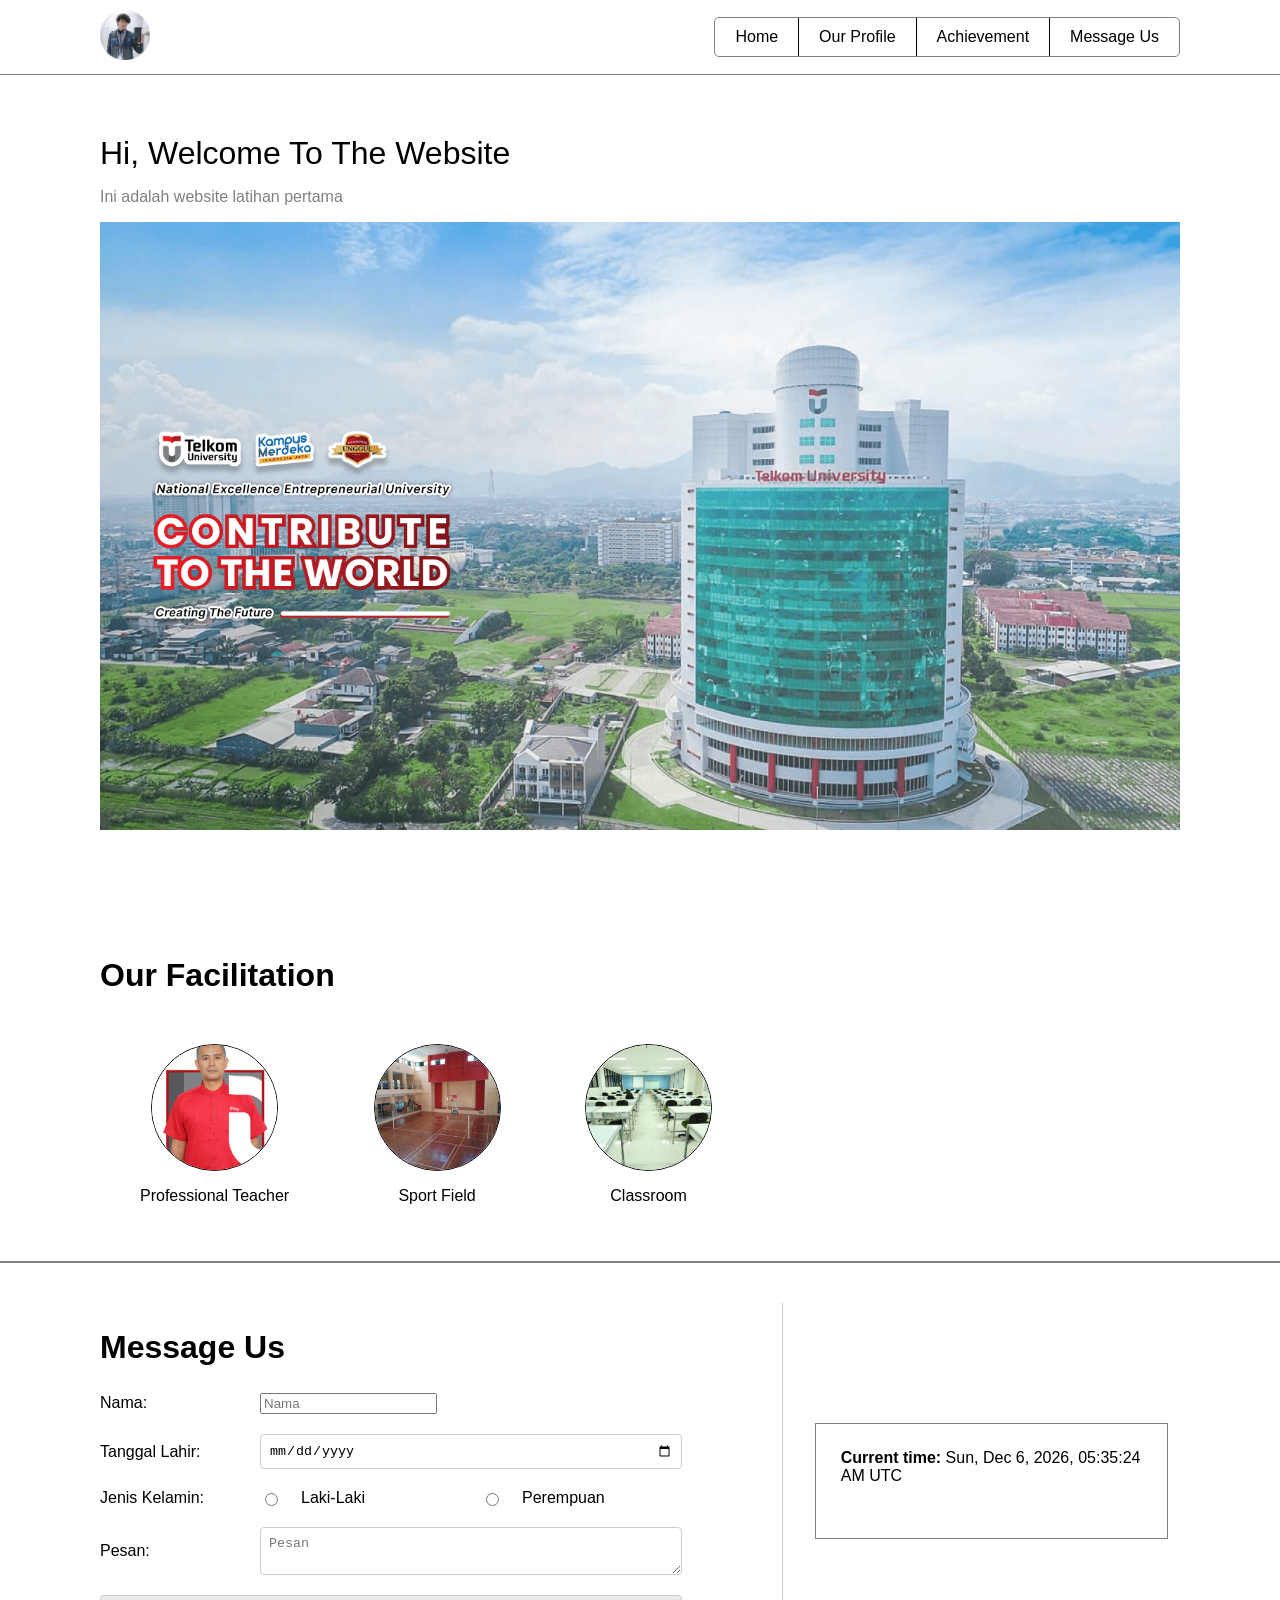
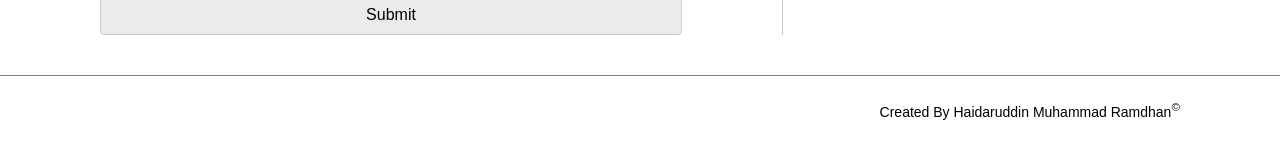
==== index.html @ b6e4bb96 "Portfolio Website | Mini Project | Initial Commit Detail: https://docs.google.com/document/d/161GPnq" ====
<!doctype html>
<html lang=en>

<head>
    <meta charset=UTF-8>
    <meta name=viewport content="width=device-width,initial-scale=1">
    <title>RevoU | Mini Project | Home</title>
    <link rel=stylesheet href=/css/style.css>
</head>

<body>
    <header class=nav>
        <div class=logo>
            <img src=/asset/logo.png alt=Logo>
        </div>
        <ul class=navbar>
            <li><a style="border-right:1px solid #000" href=/index.html>Home</a></li>
            <li>
                <a style="border-right:1px solid #000" href=/our-profile.html>Our Profile</a>
            </li>
            <li>
                <a style="border-right:1px solid #000" href=javascript:location.reload()>Achievement</a>
            </li>
            <li>
                <a href=javascript:location.reload()>Message Us</a>
            </li>
        </ul>
    </header>

    <section class=header>
        <h1 id=welcomeMessage>Hi, Welcome To The Website</h1>
        <p>Ini adalah website latihan pertama</p>
        <div class=center-image>
            <img src=/asset/background_20240314.png class=resize alt="Header Image">
        </div>
    </section>

    <section class=facilities>
        <h1>Our Facilitation</h1>
        <div class=facility>
            <div class=circle>
                <img class=circular-image src=/asset/ProfessionalTeacher.png alt=ProfessionalTeacher>
            </div>
            <p>Professional Teacher</p>
        </div>
        <div class=facility>
            <div class=circle>
                <img class=circular-image src=/asset/SportField.png alt=SportField>
            </div>
            <p>Sport Field</p>
        </div>
        <div class=facility>
            <div class=circle>
                <img class=circular-image src=/asset/Classroom.png alt=Classroom>
            </div>
            <p>Classroom</p>
        </div>
    </section>

    <section class=contact>
        <div class=form-container style=padding-right:100px>
            <h1>Message Us</h1>
            <form id=contactForm onsubmit="return validateForm()">
                <div class=form-group>
                    <label for=name>Nama:</label>
                    <input id=name name=name placeholder=Nama>
                </div>
                <div class=form-group>
                    <label for=date>Tanggal Lahir:</label>
                    <input type=date id=date name=date placeholder="Tanggal Lahir">
                </div>
                <div class=form-group>
                    <label for=gender>Jenis Kelamin:</label>
                    <div class=gender>
                        <input type=radio id=male name=gender value=male>
                        <label for=male>Laki-Laki</label>
                        <input type=radio id=female name=gender value=female>
                        <label for=female>Perempuan</label>
                    </div>
                </div>
                <div class=form-group>
                    <label for=message>Pesan:</label>
                    <textarea id=message name=message placeholder=Pesan></textarea>
                </div>
                <button type=submit>Submit</button>
            </form>
        </div>
        <div class=user-info>
            <div id=borderthis>
                <p><strong>Current time:</strong> <span id=currentTime></span></p>
                <br>
                <div id=formOutput>
                </div>
            </div>
        </div>
    </section>

    <footer>
        <p>Created By Haidaruddin Muhammad Ramdhan<sup>©</sup></p>
    </footer>

    <script src=/js/script.js></script>
</body>

</html>
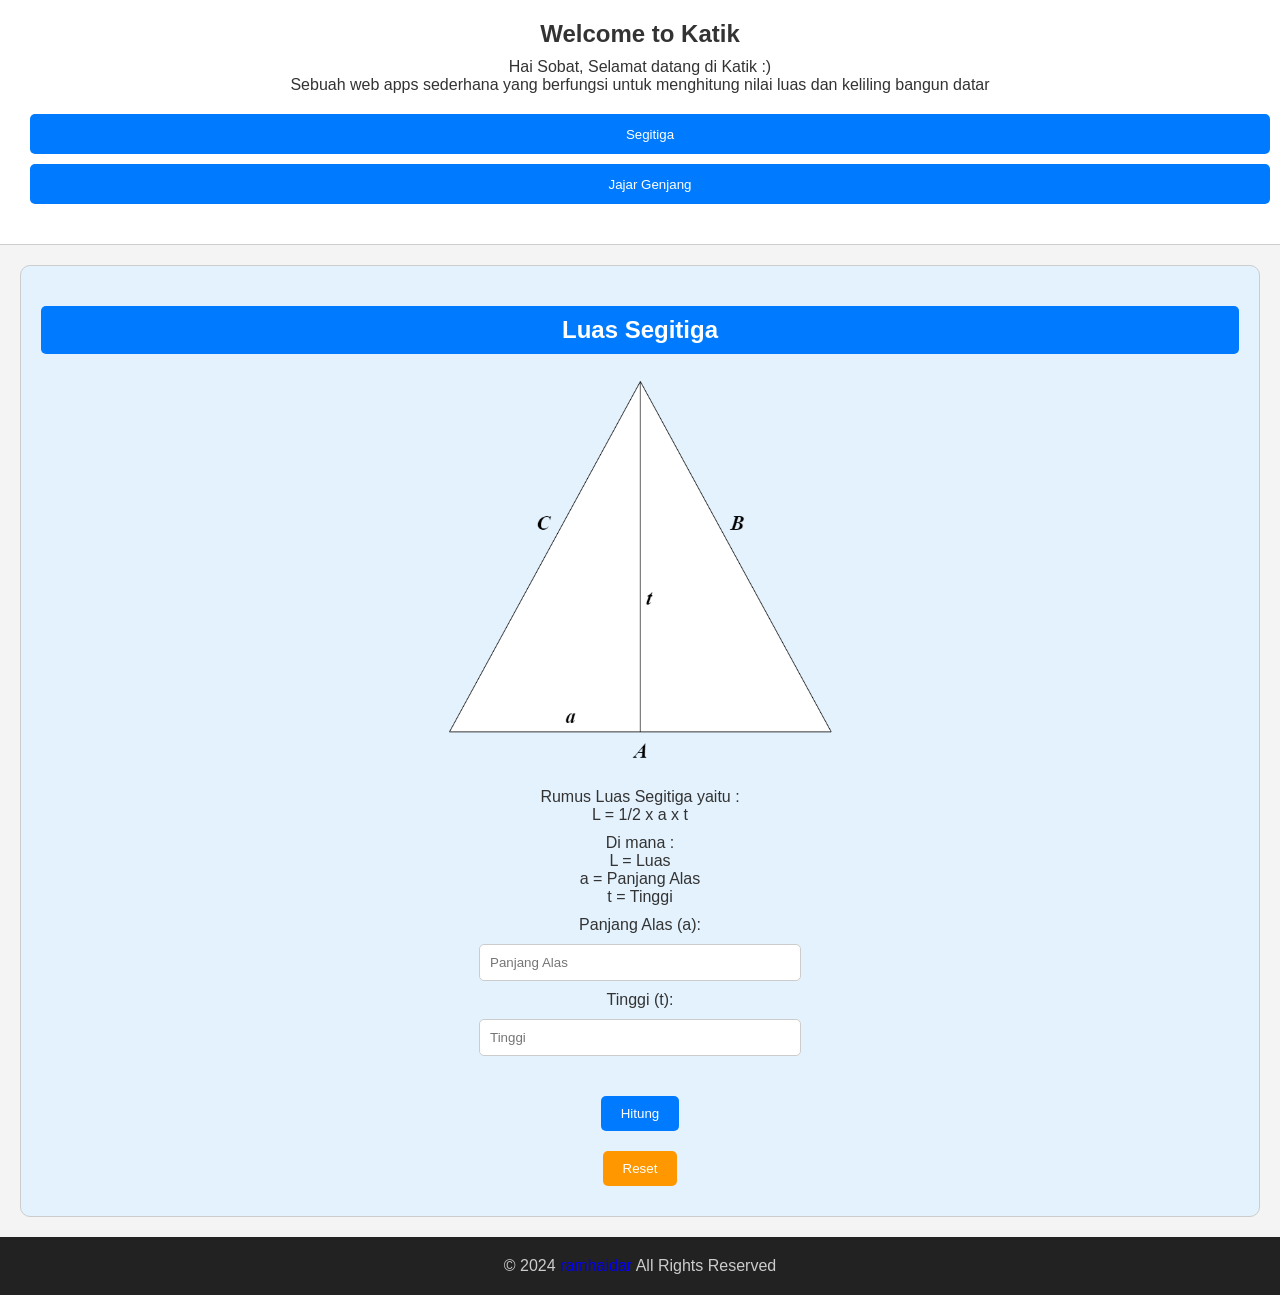
==== commit d9ff4d6d: "Update for Kalkulator Project" ====
--- a/index.html
+++ b/index.html
@@ -1,105 +1,145 @@
-<!doctype html>
-<html lang=en>
+<!DOCTYPE html>
+<html lang="en">
+<head>
+    <meta charset="UTF-8">
+    <meta http-equiv="X-UA-Compatible" content="IE=edge">
+    <meta name="viewport" content="width=device-width, initial-scale=1.0">
+    <title>Katik - Geometry Calculator</title>
+    <link rel="stylesheet" href="css/style.css">
+</head>
+<body>
 
-<head>
-    <meta charset=UTF-8>
-    <meta name=viewport content="width=device-width,initial-scale=1">
-    <title>RevoU | Mini Project | Home</title>
-    <link rel=stylesheet href=/css/style.css>
-</head>
-
-<body>
-    <header class=nav>
-        <div class=logo>
-            <img src=/asset/logo.png alt=Logo>
+    <header class="header">
+        <h1>Welcome to Katik</h1>
+        <p>Hai Sobat, Selamat datang di Katik :)<br>
+           Sebuah web apps sederhana yang berfungsi untuk menghitung nilai luas dan keliling bangun datar
+        </p>
+        <div class="navigation">
+            <button class="nav-button" onclick="toggleSection('segitigaSubButtons')">Segitiga</button>
+            <div id="segitigaSubButtons" class="sub-buttons" style="display: none;">
+                <button class="sub-button" onclick="showSection('bagianLuasSegitiga')">Luas</button>
+                <button class="sub-button" onclick="showSection('bagianKelilingSegitiga')">Keliling</button>
+            </div>
+            <button class="nav-button" onclick="toggleSection('jajarSubButtons')">Jajar Genjang</button>
+            <div id="jajarSubButtons" class="sub-buttons" style="display: none;">
+                <button class="sub-button" onclick="showSection('bagianLuasJajarGenjang')">Luas</button>
+                <button class="sub-button" onclick="showSection('bagianKelilingJajarGenjang')">Keliling</button>
+            </div>
         </div>
-        <ul class=navbar>
-            <li><a style="border-right:1px solid #000" href=/index.html>Home</a></li>
-            <li>
-                <a style="border-right:1px solid #000" href=/our-profile.html>Our Profile</a>
-            </li>
-            <li>
-                <a style="border-right:1px solid #000" href=javascript:location.reload()>Achievement</a>
-            </li>
-            <li>
-                <a href=javascript:location.reload()>Message Us</a>
-            </li>
-        </ul>
     </header>
 
-    <section class=header>
-        <h1 id=welcomeMessage>Hi, Welcome To The Website</h1>
-        <p>Ini adalah website latihan pertama</p>
-        <div class=center-image>
-            <img src=/asset/background_20240314.png class=resize alt="Header Image">
-        </div>
+    <section id="bagianLuasSegitiga" class="bagian-kalkulasi" style="display: none;">
+        <h2>Luas Segitiga</h2>
+        <img src="asset/Segitiga.png" class="diagram">
+        <p>Rumus Luas Segitiga yaitu :<br>
+           L = 1/2 x a x t
+        </p>
+        <p>Di mana :<br>
+           L = Luas<br>
+           a = Panjang Alas<br>
+           t = Tinggi
+        </p>
+
+        <form id="formLuasSegitiga">
+            <label for="alas_segitiga">Panjang Alas (a):</label>
+            <input type="number" id="alas_segitiga" placeholder="Panjang Alas" min="0">
+            
+            <label for="tinggi_segitiga">Tinggi (t):</label>
+            <input type="number" id="tinggi_segitiga" placeholder="Tinggi" min="0">
+            
+            <div id="hasilLuasSegitiga" class="result"></div>
+            
+            <button type="button" class="tombol-hitung" onclick="calculateTriangleArea()">Hitung</button>
+            <button type="reset" class="tombol-reset" onclick="clearResults()">Reset</button>
+        </form>
     </section>
 
-    <section class=facilities>
-        <h1>Our Facilitation</h1>
-        <div class=facility>
-            <div class=circle>
-                <img class=circular-image src=/asset/ProfessionalTeacher.png alt=ProfessionalTeacher>
-            </div>
-            <p>Professional Teacher</p>
-        </div>
-        <div class=facility>
-            <div class=circle>
-                <img class=circular-image src=/asset/SportField.png alt=SportField>
-            </div>
-            <p>Sport Field</p>
-        </div>
-        <div class=facility>
-            <div class=circle>
-                <img class=circular-image src=/asset/Classroom.png alt=Classroom>
-            </div>
-            <p>Classroom</p>
-        </div>
+    <section id="bagianKelilingSegitiga" class="bagian-kalkulasi" style="display: none;">
+        <h2>Keliling Segitiga</h2>
+        <img src="asset/Segitiga.png" class="diagram">
+        <p>Rumus Keliling Segitiga yaitu :<br>
+           K = S1 + S2 + S3
+        </p>
+        <p>Di mana :<br>
+           K = Keliling<br>
+           S1 = Sisi A<br>
+           S2 = Sisi B<br>
+           S3 = Sisi C
+        </p>
+
+        <form id="formKelilingSegitiga">
+            <label for="sisi_satu">Sisi A (S1):</label>
+            <input type="number" id="sisi_satu" placeholder="Sisi A" min="0">
+            
+            <label for="sisi_dua">Sisi B (S2):</label>
+            <input type="number" id="sisi_dua" placeholder="Sisi B" min="0">
+            
+            <label for="sisi_tiga">Sisi C (S3):</label>
+            <input type="number" id="sisi_tiga" placeholder="Sisi C" min="0">
+            
+            <div id="hasilKelilingSegitiga" class="result"></div>
+            
+            <button type="button" class="tombol-hitung" onclick="calculateTrianglePerimeter()">Hitung</button>
+            <button type="reset" class="tombol-reset" onclick="clearResults()">Reset</button>
+        </form>
     </section>
 
-    <section class=contact>
-        <div class=form-container style=padding-right:100px>
-            <h1>Message Us</h1>
-            <form id=contactForm onsubmit="return validateForm()">
-                <div class=form-group>
-                    <label for=name>Nama:</label>
-                    <input id=name name=name placeholder=Nama>
-                </div>
-                <div class=form-group>
-                    <label for=date>Tanggal Lahir:</label>
-                    <input type=date id=date name=date placeholder="Tanggal Lahir">
-                </div>
-                <div class=form-group>
-                    <label for=gender>Jenis Kelamin:</label>
-                    <div class=gender>
-                        <input type=radio id=male name=gender value=male>
-                        <label for=male>Laki-Laki</label>
-                        <input type=radio id=female name=gender value=female>
-                        <label for=female>Perempuan</label>
-                    </div>
-                </div>
-                <div class=form-group>
-                    <label for=message>Pesan:</label>
-                    <textarea id=message name=message placeholder=Pesan></textarea>
-                </div>
-                <button type=submit>Submit</button>
-            </form>
-        </div>
-        <div class=user-info>
-            <div id=borderthis>
-                <p><strong>Current time:</strong> <span id=currentTime></span></p>
-                <br>
-                <div id=formOutput>
-                </div>
-            </div>
-        </div>
+    <section id="bagianLuasJajarGenjang" class="bagian-kalkulasi" style="display: none;">
+        <h2>Luas Jajar Genjang</h2>
+        <img src="asset/JajarGenjang.png" class="diagram">
+        <p>Rumus Luas Jajar Genjang yaitu :<br>
+           L = a x t
+        </p>
+        <p>Di mana :<br>
+           L = Luas<br>
+           a = Panjang Alas<br>
+           t = Tinggi
+        </p>
+
+        <form id="formLuasJajarGenjang">
+            <label for="alasJajarGenjang1">Panjang Alas (a):</label>
+            <input type="number" id="alasJajarGenjang1" placeholder="Panjang Alas" min="0">
+            
+            <label for="tinggiJajarGenjang1">Tinggi (t):</label>
+            <input type="number" id="tinggiJajarGenjang1" placeholder="Tinggi" min="0">
+            
+            <div id="hasilLuasJajarGenjang" class="result"></div>
+            
+            <button type="button" class="tombol-hitung" onclick="calculateParallelogramArea()">Hitung</button>
+            <button type="reset" class="tombol-reset" onclick="clearResults()">Reset</button>
+        </form>
+    </section>
+
+    <section id="bagianKelilingJajarGenjang" class="bagian-kalkulasi" style="display: none;">
+        <h2>Keliling Jajar Genjang</h2>
+        <img src="asset/JajarGenjang.png" class="diagram">
+        <p>Rumus Keliling Jajar Genjang yaitu :<br>
+           K = 2 x (a + b)
+        </p>
+        <p>Di mana :<br>
+           K = Keliling<br>
+           a = Panjang Alas<br>
+           b = Panjang Sisi Miring
+        </p>
+
+        <form id="formKelilingJajarGenjang">
+            <label for="alasJajarGenjang2">Panjang Alas (a):</label>
+            <input type="number" id="alasJajarGenjang2" placeholder="Panjang Alas" min="0">
+            
+            <label for="tinggiJajarGenjang2">Panjang Sisi Miring (b):</label>
+            <input type="number" id="tinggiJajarGenjang2" placeholder="Panjang Sisi Miring" min="0">
+            
+            <div id="hasilKelilingJajarGenjang" class="result"></div>
+            
+            <button type="button" class="tombol-hitung" onclick="calculateParallelogramPerimeter()">Hitung</button>
+            <button type="reset" class="tombol-reset" onclick="clearResults()">Reset</button>
+        </form>
     </section>
 
     <footer>
-        <p>Created By Haidaruddin Muhammad Ramdhan<sup>©</sup></p>
+        <p>&copy; 2024 <a href="https://github.com/ramhaidar" style="text-decoration: none;">ramhaidar</a> All Rights Reserved</p>
     </footer>
 
-    <script src=/js/script.js></script>
+    <script src="js/script.js"></script>
 </body>
-
-</html>+</html>
--- a/css/style.css
+++ b/css/style.css
@@ -0,0 +1,144 @@
+body {
+    font-family: Arial, sans-serif;
+    margin: 0;
+    padding: 0;
+    background-color: #f4f4f4;
+    color: #333;
+    text-align: center;
+}
+
+.header {
+    background-color: #fff;
+    padding: 20px;
+    border-bottom: 1px solid #ccc;
+}
+
+h1 {
+    margin: 0;
+    font-size: 24px;
+    color: #333;
+}
+
+p {
+    margin: 10px 0;
+    font-size: 16px;
+}
+
+.navigation {
+    margin: 20px 0;
+    display: flex;
+    flex-direction: column;
+    align-items: center;
+    gap: 10px;
+    width: 100%;
+    padding: 0 10px;
+}
+
+.nav-button {
+    background-color: #007bff;
+    color: white;
+    border: none;
+    height: 40px;
+    cursor: pointer;
+    border-radius: 5px;
+    width: 100%;
+    max-width: 100%;
+    box-sizing: border-box;
+}
+
+.nav-button:hover {
+    background-color: #0056b3;
+}
+
+.sub-buttons {
+    display: flex;
+    flex-direction: column;
+    align-items: center;
+    gap: 10px;
+    margin-top: 5px;
+    width: 100%;
+}
+
+.sub-button {
+    background-color: #4caf50;
+    color: white;
+    border: none;
+    cursor: pointer;
+    border-radius: 5px;
+    width: 90%;
+    height: 35px;
+    margin: 5px;
+}
+
+.sub-button:hover {
+    background-color: #388e3c;
+}
+
+.bagian-kalkulasi {
+    background-color: #e3f2fd;
+    padding: 20px;
+    margin: 20px;
+    border-radius: 10px;
+    border: 1px solid #ccc;
+}
+
+h2 {
+    color: #fff;
+    background-color: #007bff;
+    padding: 10px;
+    border-radius: 5px;
+}
+
+.diagram {
+    max-width: 100%;
+    width: auto;
+    height: 400px;
+}
+
+form {
+    display: flex;
+    flex-direction: column;
+    align-items: center;
+}
+
+input {
+    margin: 10px 0;
+    padding: 10px;
+    width: 80%;
+    max-width: 300px;
+    border: 1px solid #ccc;
+    border-radius: 5px;
+}
+
+.tombol-hitung {
+    background-color: #007bff;
+    color: #fff;
+    border: none;
+    padding: 10px 20px;
+    margin: 10px;
+    cursor: pointer;
+    border-radius: 5px;
+}
+
+.tombol-reset {
+    background-color: #ff9800;
+    color: #fff;
+    border: none;
+    padding: 10px 20px;
+    margin: 10px;
+    cursor: pointer;
+    border-radius: 5px;
+}
+
+.result {
+    margin: 10px 0;
+    font-weight: bold;
+    color: #007bff;
+}
+
+footer {
+    background-color: #222;
+    color: #ccc;
+    padding: 10px;
+    text-align: center;
+}
